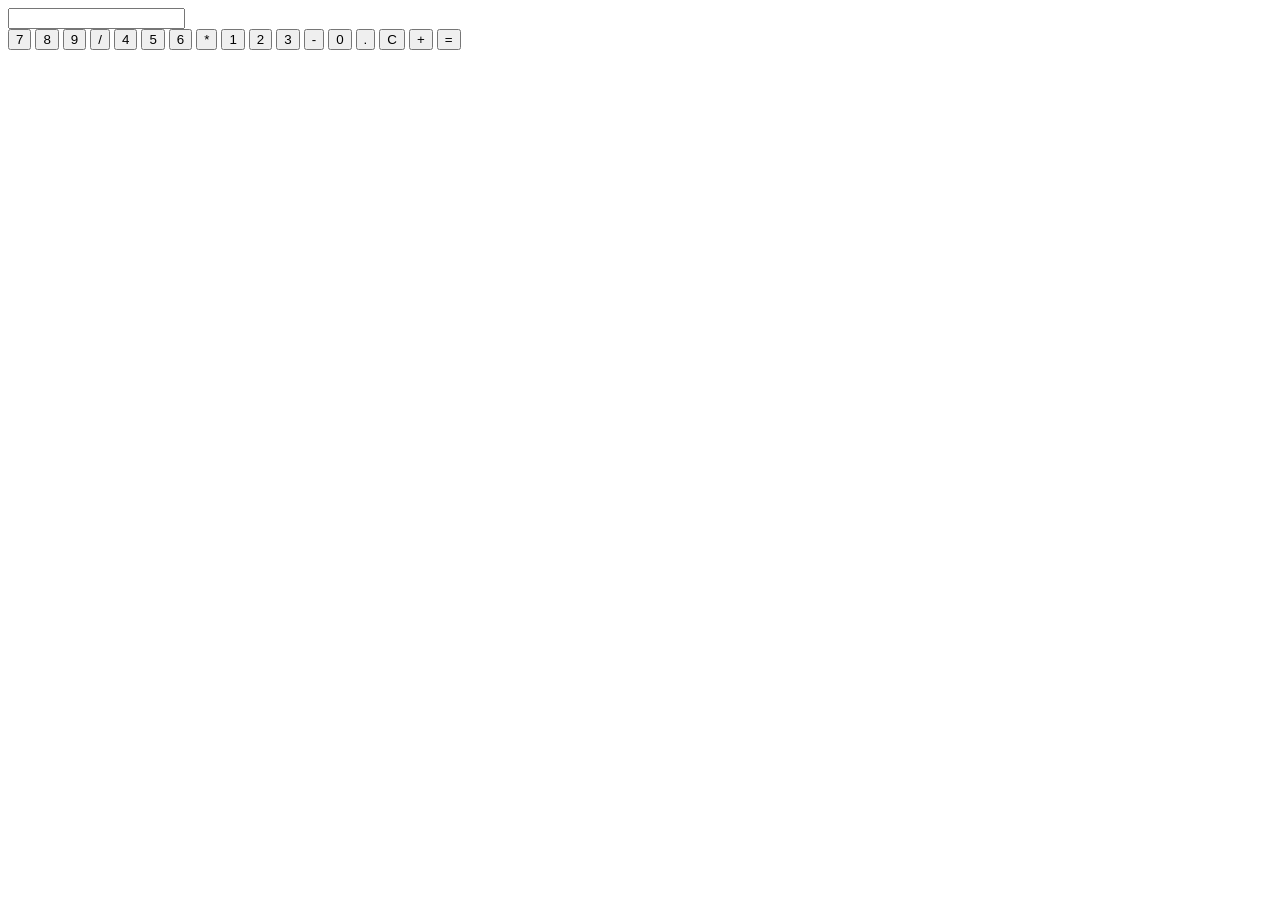
==== calculator/index.html @ e836139c "Step 2: added HTML structure for calculator" ====
<!DOCTYPE html>
<html lang="ru">
<head>
  <meta charset="UTF-8">
  <meta name="viewport" content="width=device-width, initial-scale=1.0">
  <title>Калькулятор</title>
  <link rel="stylesheet" href="style.css">
</head>
<body>
  <div class="calculator">
    <input type="text" id="display" readonly/>
  <div class="buttons">
    <button>7</button>
    <button>8</button>
    <button>9</button>
    <button>/</button>

    <button>4</button>
    <button>5</button>
    <button>6</button>
    <button>*</button>

    <button>1</button>
    <button>2</button>
    <button>3</button>
    <button>-</button>

    <button>0</button>
    <button>.</button>
    <button id="clear">C</button>
    <button>+</button>

    <button class="equal">=</button>
  </div>
  </div>
  <script src="main.js"></script>
</body>
</html>
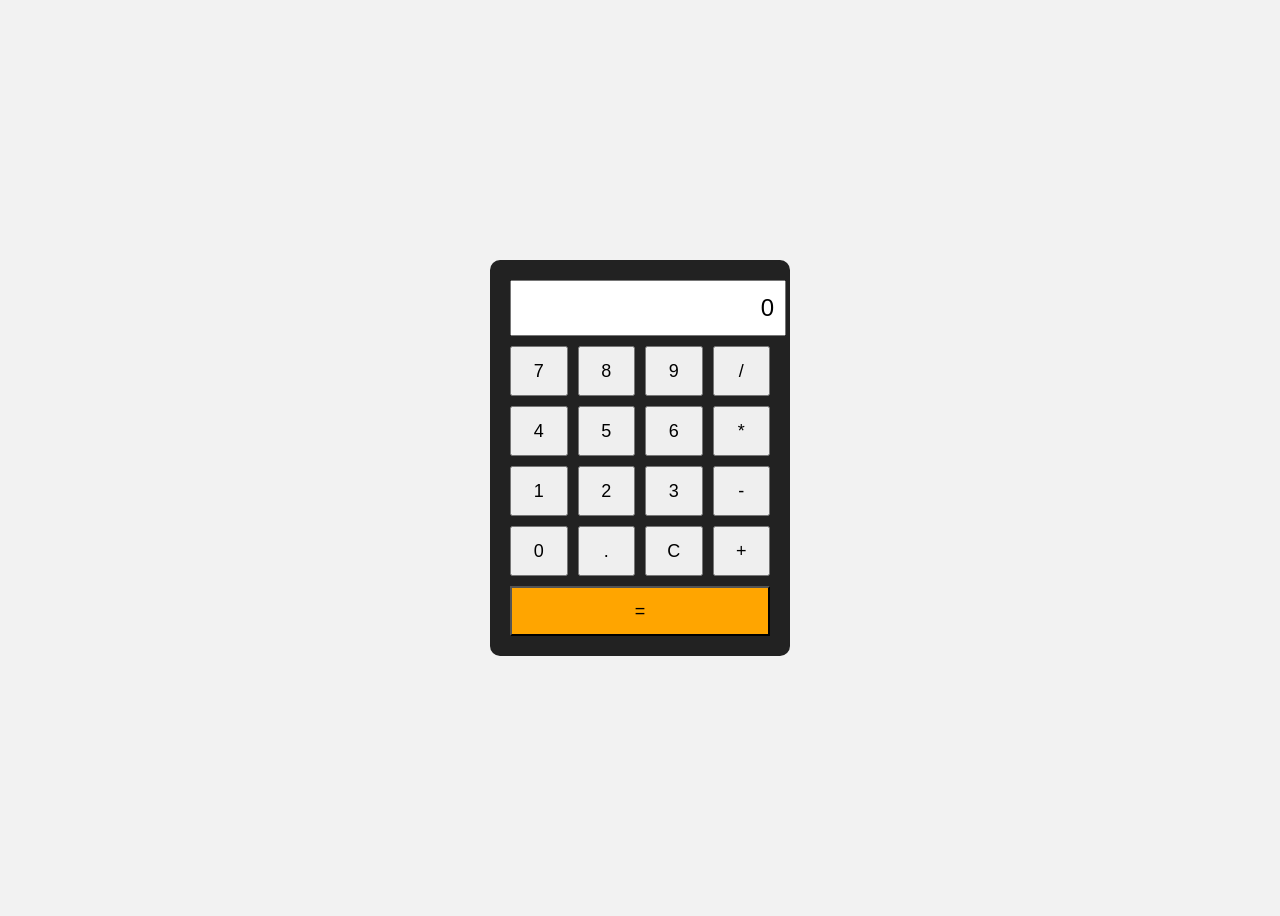
==== commit 0b5cbdc8: "Step 5: refactoring code for calculator" ====
--- a/calculator/index.html
+++ b/calculator/index.html
@@ -33,6 +33,6 @@
     <button class="equal">=</button>
   </div>
   </div>
-  <script src="main.js"></script>
+  <script type="module" src="main.js"></script>
 </body>
 </html>
--- a/calculator/style.css
+++ b/calculator/style.css
@@ -0,0 +1,36 @@
+body{
+  font-family: Arial, sans-serif;;
+  background:#f2f2f2;
+  display: flex;
+  justify-content: center;
+  align-items: center;
+  height: 100vh;
+}
+.calculator{
+  background: #222;
+  padding: 20px;
+  border-radius: 10px;
+  width: 260px;
+}
+#display{
+  width: 100%;
+  height: 50px;
+  font-size: 24px;
+  margin-bottom: 10px;
+  text-align: right;
+  padding-right: 10px;
+}
+.buttons{
+  display: grid;
+  grid-template-columns: repeat(4, 1fr);
+  gap: 10px;
+}
+button{
+  height: 50px;
+  font-size: 18px;
+  cursor: pointer;
+}
+.equal{
+  grid-column: span 4;
+  background: orange;
+}
